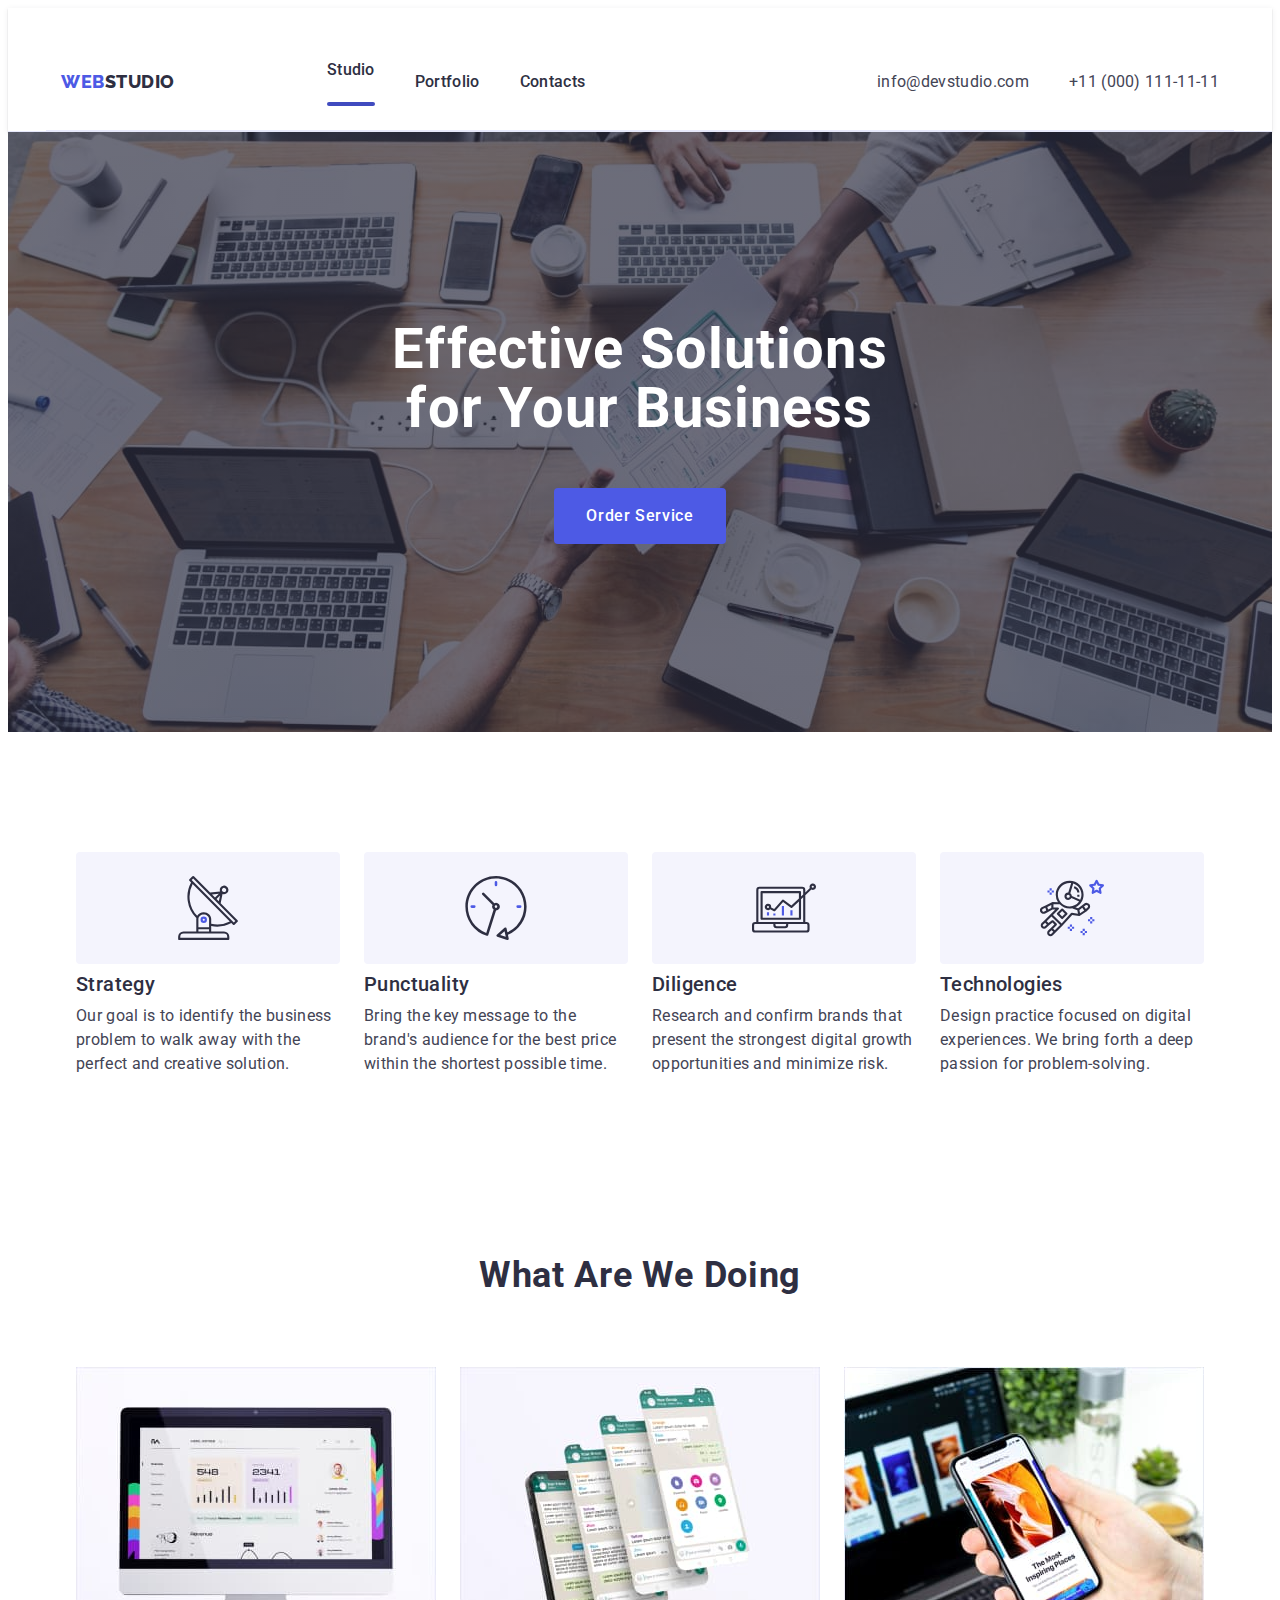
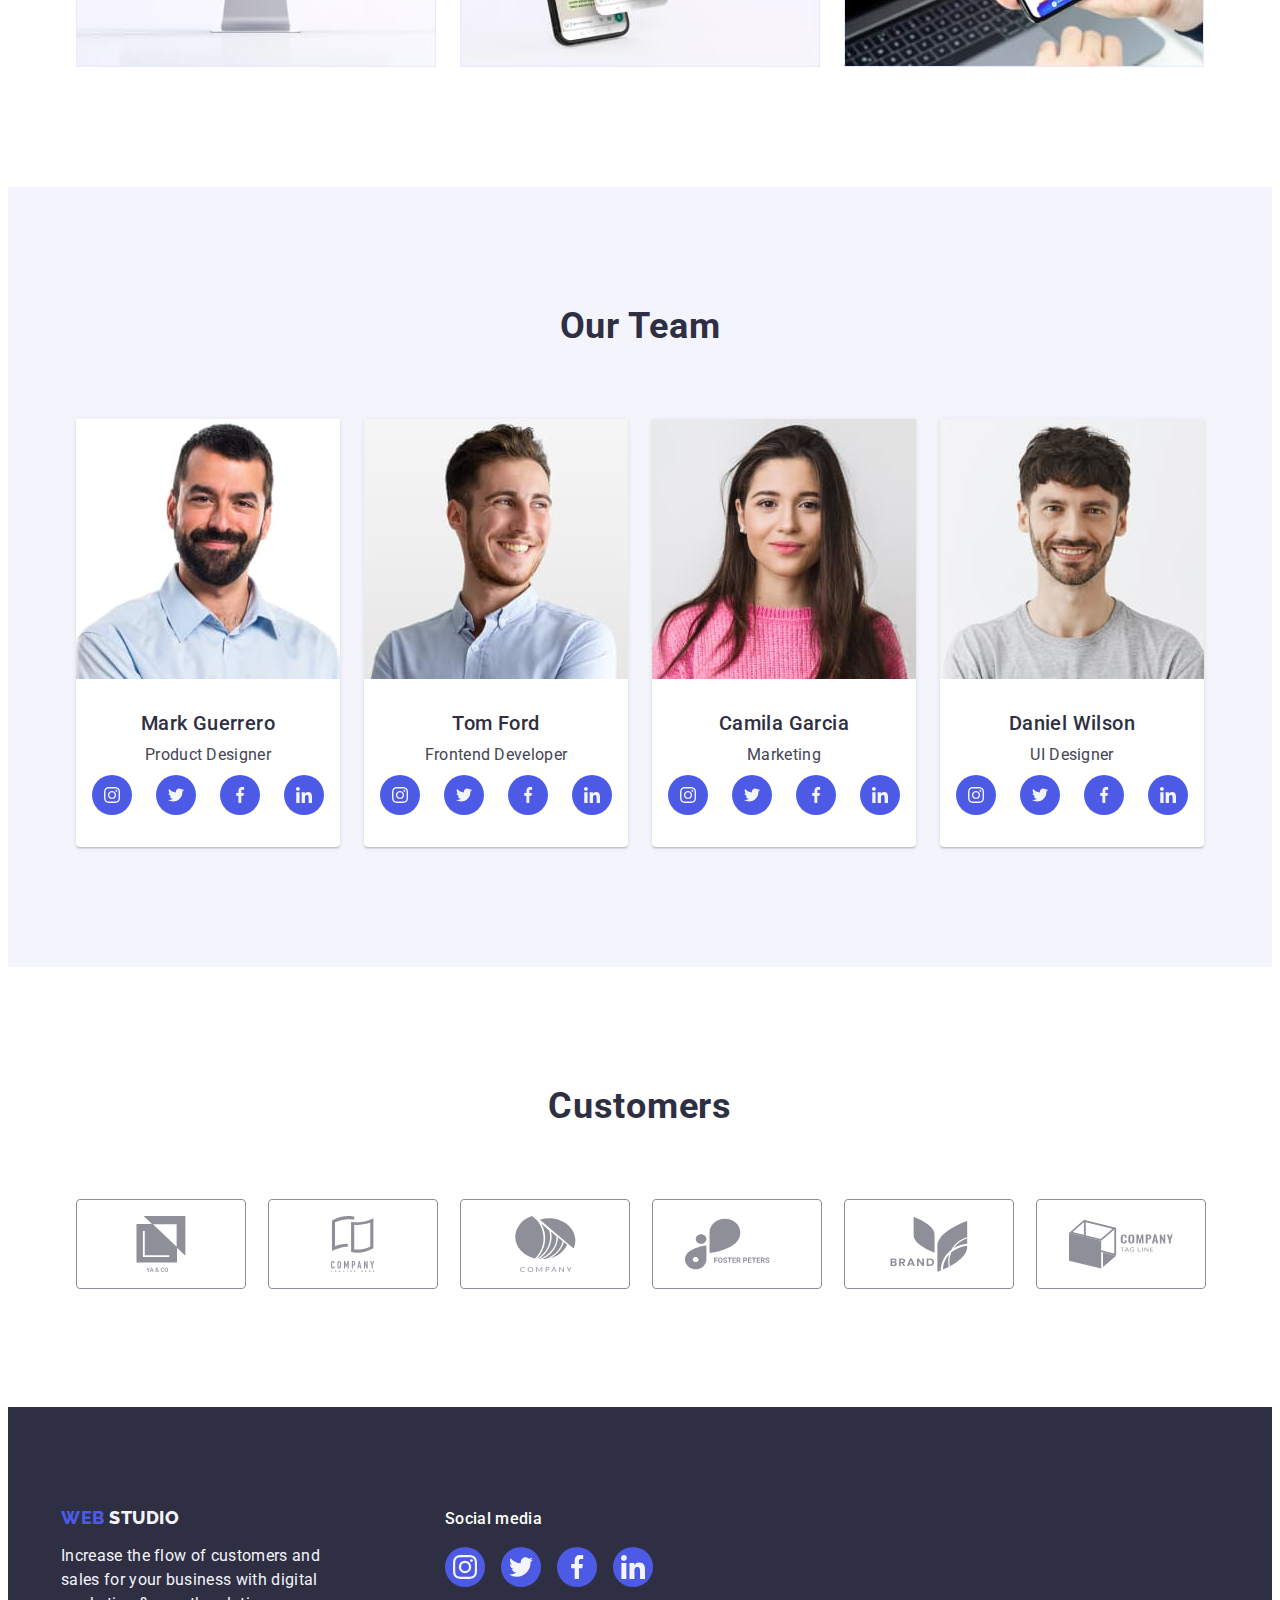
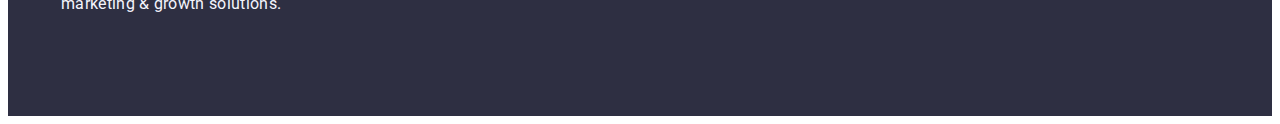
==== index.html @ 020b2678 "vers. 1" ====
<!DOCTYPE html>
<html lang="en">
  <head>
    <meta charset="UTF-8" />
    <meta http-equiv="X-UA-Compatible" content="IE=edge" />
    <meta name="viewport" content="width=device-width, initial-scale=1.0" />
    <title>Web Studio</title>
    <link
      rel="stylesheet"
      href="https://cdnjs.cloudflare.com/ajax/libs/modern-normalize/2.0.0/modern-normalize.min.css"
      integrity="sha512-4xo8blKMVCiXpTaLzQSLSw3KFOVPWhm/TRtuPVc4WG6kUgjH6J03IBuG7JZPkcWMxJ5huwaBpOpnwYElP/m6wg=="
      crossorigin="anonymous"
      referrerpolicy="no-referrer"
    />
    <link rel="stylesheet" href="./css/styles.css" />
    <link rel="preconnect" href="https://fonts.googleapis.com" />
    <link rel="preconnect" href="https://fonts.gstatic.com" crossorigin />
    <link
      href="https://fonts.googleapis.com/css2?family=Raleway:wght@800&family=Roboto:wght@400;500;700;900&display=swap"
      rel="stylesheet"
    />
  </head>
  <body>
    <header class="header">
      <div class="container header-container">
        <!-- Logo -->
        <nav class="navigation">
            
          <a href="./index.html" class="logo-header link"
            >Web
            <span class="logo-header-studio">Studio</span>
          </a>
          <ul class="list menu-nav">
            <li class="underline-studio"><a href="./index.html" class="header-link link">Studio</a></li>
            <li>
              <a href="./portfolio.html" class="header-link link">Portfolio</a>
            </li>
            <li><a href="" class="header-link link">Contacts</a></li>
          </ul>
        </nav>
        <address class="header-address">
          <ul class="list contacts-header">
            <li>
              <a href="mailto:info@devstudio.com" class="header-address-link link"
                >info@devstudio.com</a>
            </li>
            <li>
              <a href="tel:+110001111111" class="header-address-link link">+11 (000) 111-11-11</a>
            </li>
          </ul>
        </address>
      </div>
    </header>
    <main>

      <!------------------------------------------------ Section 1 ------------------------------------------------>
      <section class="hero">
        <div class="container hero-container">
          <h1 class="title-hero">Effective Solutions for Your Business</h1>
          <!-- Button -->
          <button type="button" class="hero-button" data-modal-open>Order Service</button>
        </div>
      </section>

      <!------------------------------------------------ Section 2 ------------------------------------------------>
      <section class="about">
        <div class="container">
          <h2 class="about-title visually-hidden" >Section 2</h2>
          <ul class="list about-list">
            <li class="about-item">
              <div class="icon-main-about">
                
                  <svg class="icon-about" width="64" height="64">
                    <use href="./images/icons.svg#icon-antenna"></use>
                  </svg>
                
              </div>
              <h3 class="about-top-text">Strategy</h3>
              <p class="about-text">
                Our goal is to identify the business problem to walk away with
                the perfect and creative solution.
              </p>
            </li>
            <li class="about-item">
              <div class="icon-main-about">
                
                  <svg class="icon-about" width="64" height="64">
                    <use href="./images/icons.svg#icon-clock"></use>
                  </svg>
                
              </div>
              <h3 class="about-top-text">Punctuality</h3>
              <p class="about-text">
                Bring the key message to the brand's audience for the best price
                within the shortest possible time.
              </p>
            </li>
            <li class="about-item">
              <div class="icon-main-about">
                
                  <svg class="icon-about" width="64" height="64">
                    <use href="./images/icons.svg#icon-diagram"></use>
                  </svg>
                
              </div><h3 class="about-top-text">Diligence</h3>
              <p class="about-text">
                Research and confirm brands that present the strongest digital
                growth opportunities and minimize risk.
              </p>
            </li>
            <li class="about-item">
              <div class="icon-main-about">
                
                  <svg class="icon-about" width="64" height="64">
                    <use href="./images/icons.svg#icon-astronaut"></use>
                  </svg>
                
              </div>
              <h3 class="about-top-text">Technologies</h3>
              <p class="about-text">
                Design practice focused on digital experiences. We bring forth a
                deep passion for problem-solving.
              </p>
            </li>
          </ul>
        </div>
      </section>

      <!------------------------------------------------ Section 3 ------------------------------------------------>
      <section class="what-we-do">
        <div class="container">
          <h2 class="what-title">What are we doing</h2>
          <ul class="list what-list">
            <li class="item-what">
              <img
                src="./images/img1.jpg"
                alt="Computer"
                width="360"
                height="300"
              />
            </li>
            <li class="item-what">
              <img
                src="./images/img2.jpg"
                alt="Social network"
                width="360"
                height="300"
              />
            </li>
            <li class="item-what">
              <img
                src="./images/img3.jpg"
                alt="Mobile phone"
                width="360"
                height="300"
              />
            </li>
          </ul>
        </div>
      </section>

      <!------------------------------------------------ Section 4 ------------------------------------------------>
      <section class="our-team">
        <div class="container our-team-container">
          <h2 class="title-our-team">Our Team</h2>
          <ul class="list list-our-team">
            <li class="card-our-team">
              <img
                src="./images/img-mark.jpg"
                alt="Mark Guerrero"
                width="264"
                height="260"
                class="img-our-team"/>
            <div class="name-prof"><h3 class="item-name">Mark Guerrero</h3>
              <p class="item-profession">Product Designer</p>
              <ul class="soc-list list">
                <li class="soc-item">
                  <a href="" target="_blank" rel="no-referrer noopener" class="soc-item-link link">
                  <svg class="icon-social" width="16" height="16"><use href="./images/icons.svg#icon-instagram"></use></svg>
                </a>
              </li>
                <li class="soc-item">
                  <a href="" target="_blank" rel="no-referrer noopener" class="soc-item-link link">
                  <svg class="icon-social" width="16" height="16"><use href="./images/icons.svg#icon-twitter"></use></svg>
                </a>
              </li>
                <li class="soc-item">
                  <a href="" target="_blank" rel="no-referrer noopener" class="soc-item-link link">
                  <svg class="icon-social" width="16" height="16"><use href="./images/icons.svg#icon-facebook"></use></svg>
                </a>
              </li>
                <li class="soc-item">
                  <a href="" target="_blank" rel="no-referrer noopener" class="soc-item-link link">
                    <svg class="icon-social" width="16" height="16"><use href="./images/icons.svg#icon-linkedin"></use></svg>
                </a>
              </li>
              </ul>
            </div>
            </li>
            <li class="card-our-team">
              <img
                src="./images/img-tom.jpg"
                alt="Tom Ford"
                width="264"
                height="260"
                class="img-our-team"/>
                <div class="name-prof">
              <h3 class="item-name">Tom Ford</h3>
              <p class="item-profession">Frontend Developer</p>
              <ul class="soc-list list">
                <li class="soc-item">
                  <a href="" target="_blank" rel="no-referrer noopener" class="soc-item-link link">
                  <svg class="icon-social" width="16" height="16"><use href="./images/icons.svg#icon-instagram"></use></svg>
                </a>
              </li>
                <li class="soc-item">
                  <a href="" target="_blank" rel="no-referrer noopener" class="soc-item-link link">
                  <svg class="icon-social" width="16" height="16"><use href="./images/icons.svg#icon-twitter"></use></svg>
                </a>
              </li>
                <li class="soc-item">
                  <a href="" target="_blank" rel="no-referrer noopener" class="soc-item-link link">
                  <svg class="icon-social" width="16" height="16"><use href="./images/icons.svg#icon-facebook"></use></svg>
                </a>
              </li>
                <li class="soc-item">
                  <a href="" target="_blank" rel="no-referrer noopener" class="soc-item-link link">
                    <svg class="icon-social" width="16" height="16"><use href="./images/icons.svg#icon-linkedin"></use></svg>
                </a>
              </li>
              </ul>
              </div>
            </li>
            <li class="card-our-team">
              <img
                src="./images/img-camila.jpg"
                alt="Camila Garcia"
                width="264"
                height="260"
                class="img-our-team"/>
                <div class="name-prof">
              <h3 class="item-name">Camila Garcia</h3>
              <p class="item-profession">Marketing</p>
              <ul class="soc-list list">
                <li class="soc-item">
                  <a href="" target="_blank" rel="no-referrer noopener" class="soc-item-link link">
                  <svg class="icon-social" width="16" height="16"><use href="./images/icons.svg#icon-instagram"></use></svg>
                </a>
              </li>
                <li class="soc-item">
                  <a href="" target="_blank" rel="no-referrer noopener" class="soc-item-link link">
                  <svg class="icon-social" width="16" height="16"><use href="./images/icons.svg#icon-twitter"></use></svg>
                </a>
              </li>
                <li class="soc-item">
                  <a href="" target="_blank" rel="no-referrer noopener" class="soc-item-link link">
                  <svg class="icon-social" width="16" height="16"><use href="./images/icons.svg#icon-facebook"></use></svg>
                </a>
              </li>
                <li class="soc-item">
                  <a href="" target="_blank" rel="no-referrer noopener" class="soc-item-link link">
                    <svg class="icon-social" width="16" height="16"><use href="./images/icons.svg#icon-linkedin"></use></svg>
                </a>
              </li>
              </ul>
              </div>
          
            </li>
            <li class="card-our-team">
              <img
                src="./images/img-daniel.jpg"
                alt="Daniel Wilson"
                width="264"
                height="260"
                class="img-our-team"/>
                <div class="name-prof">
              <h3 class="item-name">Daniel Wilson</h3>
              <p class="item-profession">UI Designer</p>
              <ul class="soc-list list">
                <li class="soc-item">
                  <a href="" target="_blank" rel="no-referrer noopener" class="soc-item-link link">
                  <svg class="icon-social" width="16" height="16"><use href="./images/icons.svg#icon-instagram"></use></svg>
                </a>
              </li>
                <li class="soc-item">
                  <a href="" target="_blank" rel="no-referrer noopener" class="soc-item-link link">
                  <svg class="icon-social" width="16" height="16"><use href="./images/icons.svg#icon-twitter"></use></svg>
                </a>
              </li>
                <li class="soc-item">
                  <a href="" target="_blank" rel="no-referrer noopener" class="soc-item-link link">
                  <svg class="icon-social" width="16" height="16"><use href="./images/icons.svg#icon-facebook"></use></svg>
                </a>
              </li>
                <li class="soc-item">
                  <a href="" target="_blank" rel="no-referrer noopener" class="soc-item-link link">
                    <svg class="icon-social" width="16" height="16"><use href="./images/icons.svg#icon-linkedin"></use></svg>
                </a>
              </li>
              </ul>
              </div>
              
            </li>
          </ul>
        </div>
      </section>

<!----------------------------------------- Section 5 ---------------------------------------->

<section class="customers">
<div class="container">
<h2 class="customers-title">Customers</h2>
<ul class="customers-list list">
  <li class="customers-item">
    <a href="" target="_blank" rel="no-referrer noopener" class="customers-link link">
      <svg class="icon-customers" width="104" height="56">
        <use href="./images/icons.svg#icon-cust-logo-1"></use>
      </svg>
    </a>
  </li>
  <li class="customers-item">
    <a href="" target="_blank" rel="no-referrer noopener" class="customers-link link">
      <svg class="icon-customers" width="104" height="56">
        <use href="./images/icons.svg#icon-cust-logo-2"></use>
      </svg>
    </a>
  </li>
  <li class="customers-item">
    <a href="" target="_blank" rel="no-referrer noopener" class="customers-link link">
      <svg class="icon-customers" width="104" height="56">
        <use href="./images/icons.svg#icon-cust-logo-3"></use>
      </svg>
    </a>
  </li>
  <li class="customers-item">
    <a href="" target="_blank" rel="no-referrer noopener" class="customers-link link">
      <svg class="icon-customers" width="104" height="56">
        <use href="./images/icons.svg#icon-cust-logo-4"></use>
      </svg>
    </a>
  </li>
  <li class="customers-item">
    <a href="" target="_blank" rel="no-referrer noopener" class="customers-link link">
      <svg class="icon-customers" width="104" height="56">
        <use href="./images/icons.svg#icon-cust-logo-5"></use>
      </svg>
    </a>
  </li>
  <li class="customers-item">
    <a href="" target="_blank" rel="no-referrer noopener" class="customers-link link">
      <svg class="icon-customers" width="104" height="56">
        <use href="./images/icons.svg#icon-cust-logo-6"></use>
      </svg>
    </a>
  </li>
</ul>
</div>
</section>



    </main>
    <footer class="footer">
      <div class="container footer-container">
        
        <!-- <div class="footer-container"> -->
          <div class="logo-text-footer">

        <!---- Logo ----->

        <a href="./index.html" class="logo-footer link">
          Web <span class="logo-footer-studio">Studio</span>
        </a>

        <p class="text-footer">
          Increase the flow of customers and sales for your business with
          digital marketing & growth solutions.
        </p>
      </div>
      <div>
        <p class="soc-footer-title">Social media</p>
        <ul class="soc-list-footer list">
          <li class="soc-item-footer">
            <a href="" target="_blank" rel="no-referrer noopener" class="soc-link-footer link">
              <svg class="icon-footer" width="24" height="24">
                <use href="./images/icons.svg#icon-instagram"></use>
              </svg>
            </a>
          </li>
          <li class="soc-item-footer">
            <a href="" target="_blank" rel="no-referrer noopener" class="soc-link-footer link">
              <svg class="icon-footer" width="24" height="24">
                <use href="./images/icons.svg#icon-twitter"></use>
              </svg>
            </a>
          </li>
          <li class="soc-item-footer">
            <a href="" target="_blank" rel="no-referrer noopener" class="soc-link-footer link">
              <svg class="icon-footer" width="24" height="24">
                <use href="./images/icons.svg#icon-facebook"></use>
              </svg>
            </a>
          </li>
          <li class="soc-item-footer">
            <a href="" target="_blank" rel="no-referrer noopener" class="soc-link-footer link">
              <svg class="icon-footer" width="24" height="24">
                <use href="./images/icons.svg#icon-linkedin"></use>
              </svg>
            </a>
          </li>
        </ul>
      </div>
      <!-- </div> -->
    </div>
    <div class="backdrop is-hidden" data-modal>
      <div class="modal">
        <button type="button" class="modal-close" data-modal-close>
          <svg class="modal-close-icon" width="8" height="8">
            <use href="./images/icons.svg#icon-close-black"></use>
          </svg>
        </button>
      </div>
    </div>
    <script src="./js/modal.js"></script>
  </body>
</html>
---- css/styles.css ----
body {
    font-family: "Roboto", sans-serif;
    color: var(--slate-color);
    background-color: var(--white-color);
}

.link {text-decoration: none;}

.list {list-style: none;}

:root {
    --white-color: #FFFFFF;;
    --slate-color: #434455;
    --lite-slate: #8E8F99;
    --cloud-color: #F4F4FD;
    --iris-color: #4D5AE5; 
    --navy-blue-color: #2E2F42; 
    --back-color-main: #E5E5E5; 
    --ocean-color: #404BBF; 
    --green-color: #31D0AA;
    --transition-250ms: transition-duration: 5000ms;
    --trans-time-func: transition-timing-function: cubic-bezier(0.4, 0, 0.2, 1);
}

.visually-hidden {
    position: absolute;
    width: 1px;
    height: 1px;
    margin: -1px;
    border: 0;
    padding: 0;
    white-space: nowrap;
    clip-path: inset(100%);
    clip: rect(0 0 0 0);
    overflow: hidden;
  }

  p,
  h1,
  h2,
  h3,
  h4,
  h5,
  h6  {
    margin: 0;
  }

  ul,
  ol {
    margin: 0;
    padding: 0;
  }

  img {display: block;

  }

  .container {
            width: 1158px;
            padding: 0 15px;
            /* padding-right: 15px;
            padding-left: 15px; */
            margin: 0 auto;
  }


/* --------------------------- HEADER --------------------------- */

.header {
background-color: var(--white-color);
padding-top: 25.5px;
border-bottom: 1px solid #e7e9fc;
box-shadow: 0px 2px 1px rgba(46, 47, 66, 0.08), 0px 1px 1px rgba(46, 47, 66, 0.16), 0px 1px 6px rgba(46, 47, 66, 0.08);

}

.header-container {
                display: flex;
                align-items: center;
                border-bottom: 1px solid #E7E9FC;
                /* padding-bottom: 25.5px; */
                padding: 0 15px 0 15px
}

.menu-nav {
    display: flex;
    align-items: center;
    gap: 40px;
    padding: 24px 0;
}


.underline-studio::after {
    content: '';
    width: 100%;
    height: 4px;
    background-color: var(--ocean-color);
    display: block;
    margin-top: 20px;
    border-radius: 2px;
}

.underline-portfolio::after {
    content: '';
    width: 100%;
    height: 4px;
    background-color: var(--ocean-color);
    display: block;
    margin-top: 20px;
    border-radius: 2px;
}

.navigation {
    display: flex;
    align-items: center;
}

/* .logo-padding {
    padding-left: 156px;
} */

.logo-header { font-family: "Raleway", sans-serif;
    font-weight: 800;
    font-size: 18px;
    line-height: 1.17;
    display: flex;
    margin-right: 76px ;
    align-items: center;
    letter-spacing: 0.03em;
    text-transform: uppercase;
    color: var(--iris-color)
    
}


.logo-header-web:active {text-decoration: underline;

}

.logo-header-studio {color: var(--navy-blue-color);
                margin-right: 76px;
}


.logo-header:active {text-decoration: underline;}

.header-link {
    font-weight: 500;
    font-size: 16px;
    line-height: 1.5;
    letter-spacing: 0.02em;
    color: var(--navy-blue-color);
    padding: 24px 0;
    transition-property: color;
    transition-duration: 250ms;
    transition-timing-function: cubic-bezier(0.4, 0, 0.2, 1);
}


.header-link:focus { color: var(--ocean-color);

   
}

.header-link:hover {color: var(--ocean-color);
    
}

.header-address {
    font-style: normal;
    margin-left: auto;
}

.header-address-link {
    font-weight: 400;
    font-size: 16px;
    line-height: 1.5;
    letter-spacing: 0.02em;
    color: var(--slate-color);
    transition-property: color;
    transition-duration: 250ms;
    transition-timing-function: cubic-bezier(0.4, 0, 0.2, 1);
}   

.contacts-header {
         display: flex;
        align-items: center;
        gap: 40px;
}

.header-address-link:focus {color: var(--ocean-color);

}

.header-address-link:hover {color: var(--ocean-color);    
}



/* --------------------------- HERO --------------------------- */

.hero {
    /* background-color: var(--navy-blue-color); */
    padding-top: 188px;
    padding-bottom: 188px;
    background-image: linear-gradient(rgba(46, 47, 66, 0.7), rgba(46, 47, 66, 0.7)), url(../images/hero-bg.jpg);
    background-repeat: no-repeat;
    background-position: center;
    background-size: cover;
    /* max-width: 1158px;  */
    margin: 0 auto;
    max-width: 1440px;
}

.hero-container {
    /* padding-top: 188px;
    padding-bottom: 188px;
    background-image: linear-gradient(rgba(46, 47, 66, 0.7), rgba(46, 47, 66, 0.7)), url(../images/hero-bg.jpg);
    background-repeat: no-repeat;
    background-position: center;
    background-size: cover; */
    
}

.title-hero {
    font-weight: 700;
    font-size: 56px;
    line-height: 1.07;
    text-align: center;
    letter-spacing: 0.02em;
    color: var(--white-color);
    /* margin-bottom: 48px; */
    max-width: 496px;
    min-height: 120px;
    /* margin-left: 472px; */
    margin: 0 auto;
}

.hero-button {
    font-family: "Roboto", sans-serif;
    font-style: normal;
    font-weight: 500;
    font-size: 16px;
    line-height: 1.5;
    display: flex;
    align-items: center;
    letter-spacing: 0.04em;
    color: var(--white-color);
    background-color: var(--iris-color);
    cursor: pointer;
    padding: 16px 32px;
    margin: auto;
    gap: 10px;
    border-radius: 4px;
    margin-top: 48px;
    display: block;
    min-width: 169px;
    height: 56px;
    border: none;
    transition-property: background-color;
    transition-duration: 250ms;
    transition-timing-function: cubic-bezier(0.4, 0, 0.2, 1);
}

.hero-button:hover {background-color: var(--ocean-color);

}

.hero-button:focus {background-color: var(--ocean-color);

}

/* --------------------------- ABOUT --------------------------- */

.about { padding-top: 120px;
        padding-bottom: 120px;
}


.about-title {
    
}

.about-list {
    display: flex;
    /* align-items: center; */
    gap: 24px;
    justify-content: center;
    /* padding-left: 156px;
    padding-right: 156px; */
}

.about-item {
            /* border: 1px solid black; */
            display: flex;
            flex-direction: column;
            width: 264px;
            min-height: 72px;

}

.icon-main-about {
    display: flex;
    align-items: center;
    justify-content: center;
    width: 264px;
    height: 112px;
    margin-bottom: 8px;
    border-radius: 4px;
    background-color: #F4F4FD;
}

/* .link-about-icon {
    width: 100%;
    height: 100%;
    background-color: #F4F4FD;;
    border-radius: 4px;
    display: flex;
    align-items: center;
    justify-content: center; */
/* } */

.icon-about {

}

.about-top-text {
    font-weight: 500;
    font-size: 20px;
    line-height: 1.2;
    letter-spacing: 0.02em;
    color: var(--navy-blue-color);
    margin-bottom: 8px;
}

.about-text {
    font-weight: 400;
    font-size: 16px;
    line-height: 1.5;
    letter-spacing: 0.02em;
   }

/* --------------------------- What are we doing --------------------------- */

.what-we-do {padding-bottom: 120px;
            padding-top: 60px;
}

.what-title {
    font-weight: 700;
    font-size: 36px;
    line-height: 1.11;
    text-align: center;
    letter-spacing: 0.02em;
    text-transform: capitalize;
    color: var(--navy-blue-color);
    margin-bottom: 72px;
}

.what-list {
    display: flex;
    gap: 24px;
    justify-content: center;
}

.item-what {
    width: calc((100%-48px)/3);
}


/* --------------------------- OUR TEAM --------------------------- */

.our-team {
    background-color: var(--cloud-color); 
    padding-top: 120px;
    padding-bottom: 120px;
}

.our-team-container {
    /* background-color: var(--cloud-color);
    padding-top: 120px;
    padding-bottom: 120px; */
}

.card-our-team {
    background-color: var(--white-color);
    /* width: calc((100%-72px)/4); */
    border-radius: 0 0 4px 4px;
    /* border: 1px solid black; */
    box-shadow: 0px 1px 6px rgba(46, 47, 66, 0.08), 0px 1px 1px rgba(46, 47, 66, 0.16), 0px 2px 1px rgba(46, 47, 66, 0.08);
}

.name-prof {
    padding: 32px 16px;
    /* margin-bottom: 8px; */
}

.title-our-team {font-weight: 700;
    font-size: 36px;
    line-height: 1.11;
    text-align: center;
    letter-spacing: 0.02em;
    text-transform: capitalize;
    color: var(--navy-blue-color);
    margin-bottom: 72px;
}

.list-our-team {
    display: flex;
    gap: 24px;
    justify-content: center;
    /* width: calc((100%-72px)/4); */
}

.img-our-team {
    /* margin-bottom: 32px; */
    
}

.item-name {font-weight: 500;
    font-size: 20px;
    line-height: 1.2;
    text-align: center;
    letter-spacing: 0.02em;
    color: var(--navy-blue-color);
    margin-bottom: 8px;
}

.item-profession {
    font-size: 16px;
    line-height: 1.5;
    text-align: center;
    letter-spacing: 0.02em;
    /* padding-bottom: 32px; */
    margin-bottom: 8px;
}

.soc-list {
    display: flex;
    justify-content: center;
    gap: 24px;
}

.soc-item {
    width: 40px;
    height: 40px;

}

.soc-item-link {
    width: 100%;
    height: 100%;
    background-color: var(--iris-color);
    border-radius: 50%;
    display: flex;
    align-items: center;
    justify-content: center;
    transition-property: background-color;
    transition-duration: 250ms;
    transition-timing-function: cubic-bezier(0.4, 0, 0.2, 1);
}

.icon-social {
    /* background-color: var(--iris-color); */
    fill: var(--cloud-color);
}


.soc-item-link:hover {
    background-color: var(--ocean-color);
    
}

.soc-item-link:focus {
    background-color: var(--ocean-color);
    
}

/* --------------------------- CUSTOMERS --------------------------- */


.customers {
    padding-top: 120px;
    padding-bottom: 120px;
}

.customers-title {
font-weight: 700;
font-size: 36px;
line-height: 1.11;
text-align: center;
letter-spacing: 0.02em;
/* text-transform: capitalize; */
color: var(--navy-blue-color);
margin-bottom: 72px;
}

.customers-list {
    display: flex;
    justify-content: center;
    gap: 24px;
}

.customers-item {
    width: 168px;
    height: 88px;
   width: calc((100%-120px)/6);
}

.customers-link {
    width: 100%;
    height: 100%;
    border: 1px solid var(--lite-slate);
    border-radius: 4px;
    display: flex;
    align-items: center;
    justify-content: center;
    color: var(--lite-slate);
    transition-property: color, border-color, fill;
    transition-duration: 250ms;
    transition-timing-function: cubic-bezier(0.4, 0, 0.2, 1);
}

.icon-customers {
    fill: currentColor;
}

.customers-link:hover {
        border-color: var(--ocean-color);
        color: #404bbf;
        border-color: #404bbf;
}


.customers-link:focus {
    border-color: var(--ocean-color);
    color: #404bbf;
    border-color: #404bbf;
    
}

.customers-link:hover .icon-customers {
    fill: var(--ocean-color);
}
       




/* --------------------------- PORTFOLIO --------------------------- */

.portfolio {
  padding: 96px 0 120px 0;
} 

.portfolio-btn {
    font-family: "Roboto", sans-serif;
    cursor: pointer;
    font-weight: 500;
    font-size: 16px;
    line-height: 1.5;
    display: flex;
    align-items: center;
    text-align: center;
    letter-spacing: 0.04em;
    color: var(--iris-color);
    background-color: var(--cloud-color);
    padding: 12px 24px;
    border-radius: 4px;
    border: 1px solid #E7E9FC;
    transition-property: background-color, box-shadow;
    transition-duration: 250ms;
    transition-timing-function: cubic-bezier(0.4, 0, 0.2, 1);
}

.portfolio-btn:hover {color: var(--white-color);
     background-color: var(--ocean-color);
     box-shadow: 0px 3px 1px rgba(0, 0, 0, 0.1), 0px 2px 1px rgba(0, 0, 0, 0.08), 0px 2px 2px rgba(0, 0, 0, 0.12);

}

.portfolio-btn:focus {color: var(--white-color);
    background-color: var(--ocean-color);
    box-shadow: 0px 3px 1px rgba(0, 0, 0, 0.1), 0px 2px 1px rgba(0, 0, 0, 0.08), 0px 2px 2px rgba(0, 0, 0, 0.12);
}

.buttons-list {
                /* padding-top: 96px; */
                /* padding-bottom: 72px; */
                display: flex;
                gap: 24px;
                justify-content: center;
                margin-bottom: 72px
}

.portfolio-btn:hover {
    border: 1px solid transparent;
}

.portfolio-btn:focus {
    border: 1px solid transparent;
}

.portfolio-list {
    padding-bottom: 120px;
    display: flex;
    flex-wrap: wrap; 
    gap: 48px 24px;
    /* width: calc((100%-24px)/3);  */
    justify-content: center;
    }

.card-portfolio-list {
    /* border: 1px solid black; */
    width: calc((100% - 48px) / 3);
}

.card-portfolio-list:hover .portfolio-cover-text {
    transform: translate(0);

}

.portfolio-link {
display: block;
transition-property: box-shadow;
    transition-duration: 250ms;
    transition-timing-function: cubic-bezier(0.4, 0, 0.2, 1);
}


.portfolio-link:hover {
    box-shadow:0px 1px 6px rgba(46, 47, 66, 0.08), 0px 1px 1px rgba(46, 47, 66, 0.16), 0px 2px 1px rgba(46, 47, 66, 0.08);
}

.portfolio-link:focus {
    box-shadow:0px 1px 6px rgba(46, 47, 66, 0.08), 0px 1px 1px rgba(46, 47, 66, 0.16), 0px 2px 1px rgba(46, 47, 66, 0.08);
}

.portfolio-cover-wrap {
    position: relative;
    overflow: hidden;
}

.portfolio-cover-text{
position: absolute;
top: 0;
background-color: var(--iris-color);
height: 100%;
transform: translateY(100%);
transition: transform 300ms linear;
font-weight: 400;
font-size: 16px;
line-height: 24px;
letter-spacing: 1.5;
color: var(--cloud-color);
padding: 40px 32px 164px 32px;
}


.name-filter {
    padding: 32px 16px;
    border: 1px solid #e7e9fc;
    border-top: none; 
}

/* .border-card-portfolio {
    border: black
} */

/* .img-portfolio {
            margin-bottom: 32px;

} */



.portfolio-name {
    font-weight: 500;
    font-size: 20px;
    line-height: 1.2;
    letter-spacing: 0.02em;
    color: var(--navy-blue-color);
    margin-bottom: 8px;
    
}

.portfolio-filter {
    font-size: 16px;
    line-height: 1.5;
    letter-spacing: 0.02em;
    color: var(--slate-color);
    }

/* --------------------------- FOOTER --------------------------- */
.footer {
    background-color: var(--navy-blue-color);
    padding-top: 100px;
    padding-bottom: 100px;
    }

    .footer-container {
        display: flex;
        align-items: baseline;

    }

.fotter-padding-zone {padding-left: 156px;

}

.logo-footer {
    font-family: "Raleway", sans-serif;
    /* font-style: normal; */
    font-weight: 800;
    font-size: 18px;
    line-height: 1.17;
    /* display: flex; */
    align-items: center;
    letter-spacing: 0.03em;
    text-transform: uppercase;
    color: var(--iris-color);
    margin-bottom: 16px;
    display: inline-block;
}


.logo-footer-studio {
    color: var(--cloud-color);
    /* margin-bottom: 17.5px; */
}

.text-footer {
    font-size: 16px;
    line-height: 1.5;
    letter-spacing: 0.02em;
    color: var(--cloud-color);
    /* padding-left: 156px; */
    max-width: 264px;
}

.footer-container {
    display: flex;
}

.logo-text-footer {
    margin-right: 120px;
}

.soc-footer-title {
    font-weight: 500;
    font-size: 16px;
    line-height: 1.5;
    letter-spacing: 0.02em;
    color: var(--white-color);
    margin-bottom: 16px;
        
}

.soc-list-footer {
    display: flex;
    justify-content: center;
    gap: 16px;
}

.soc-item-footer {
    width: 40px;
    height: 40px;
}

.soc-link-footer {
    width: 100%;
    height: 100%;
    background-color: var(--iris-color);
    display: flex;
    justify-content: center;
    align-items: center;
    border-radius: 50%;
    transition-property: background-color;
    transition-duration: 250ms;
    transition-timing-function: cubic-bezier(0.4, 0, 0.2, 1);
}

.soc-link-footer:hover  {
    background-color: var(--green-color);
}

.soc-link-footer:focus  {
    background-color: var(--green-color);
}

.icon-footer {
    fill: var(--cloud-color);
}


.backdrop {
    position: fixed;
    width: 100%;
    height: 100%;
    background-color: rgba(46, 47, 66, 0.408);
    top: 0;
    transition: opacity 300ms linear, visibility 300ms linear;
}

.modal {
    position: absolute;
    top: 50%;
    left: 50%;
    transform: translate(-50%, -50%) scale(1);
    transition: transform 300ms linear;
    width: 408px;
    min-height: 584px;
    background-color: #FCFCFC;
    padding: 32px;
}

.backdrop.is-hidden .modal {
    transform: translate(-50%, -50%) scale(0);
}


.modal-close {
    width: 24px;
    height: 24px;
    border: 1px solid black;
    border-radius: 50%;
    display: flex;
    margin-left: auto;
    justify-content: center;
    align-items: center;
    cursor: pointer;
    background-color: #E7E9FC;
}

.modal-close:hover {
background-color: var(--ocean-color);
fill: var(--white-color);
}

.modal-close:focus {
    background-color: var(--ocean-color);
    fill: var(--white-color);
}

.modal-close-icon {
     
}

.is-hidden {
    visibility: none;
    opacity: 0;
    pointer-events: none;
}
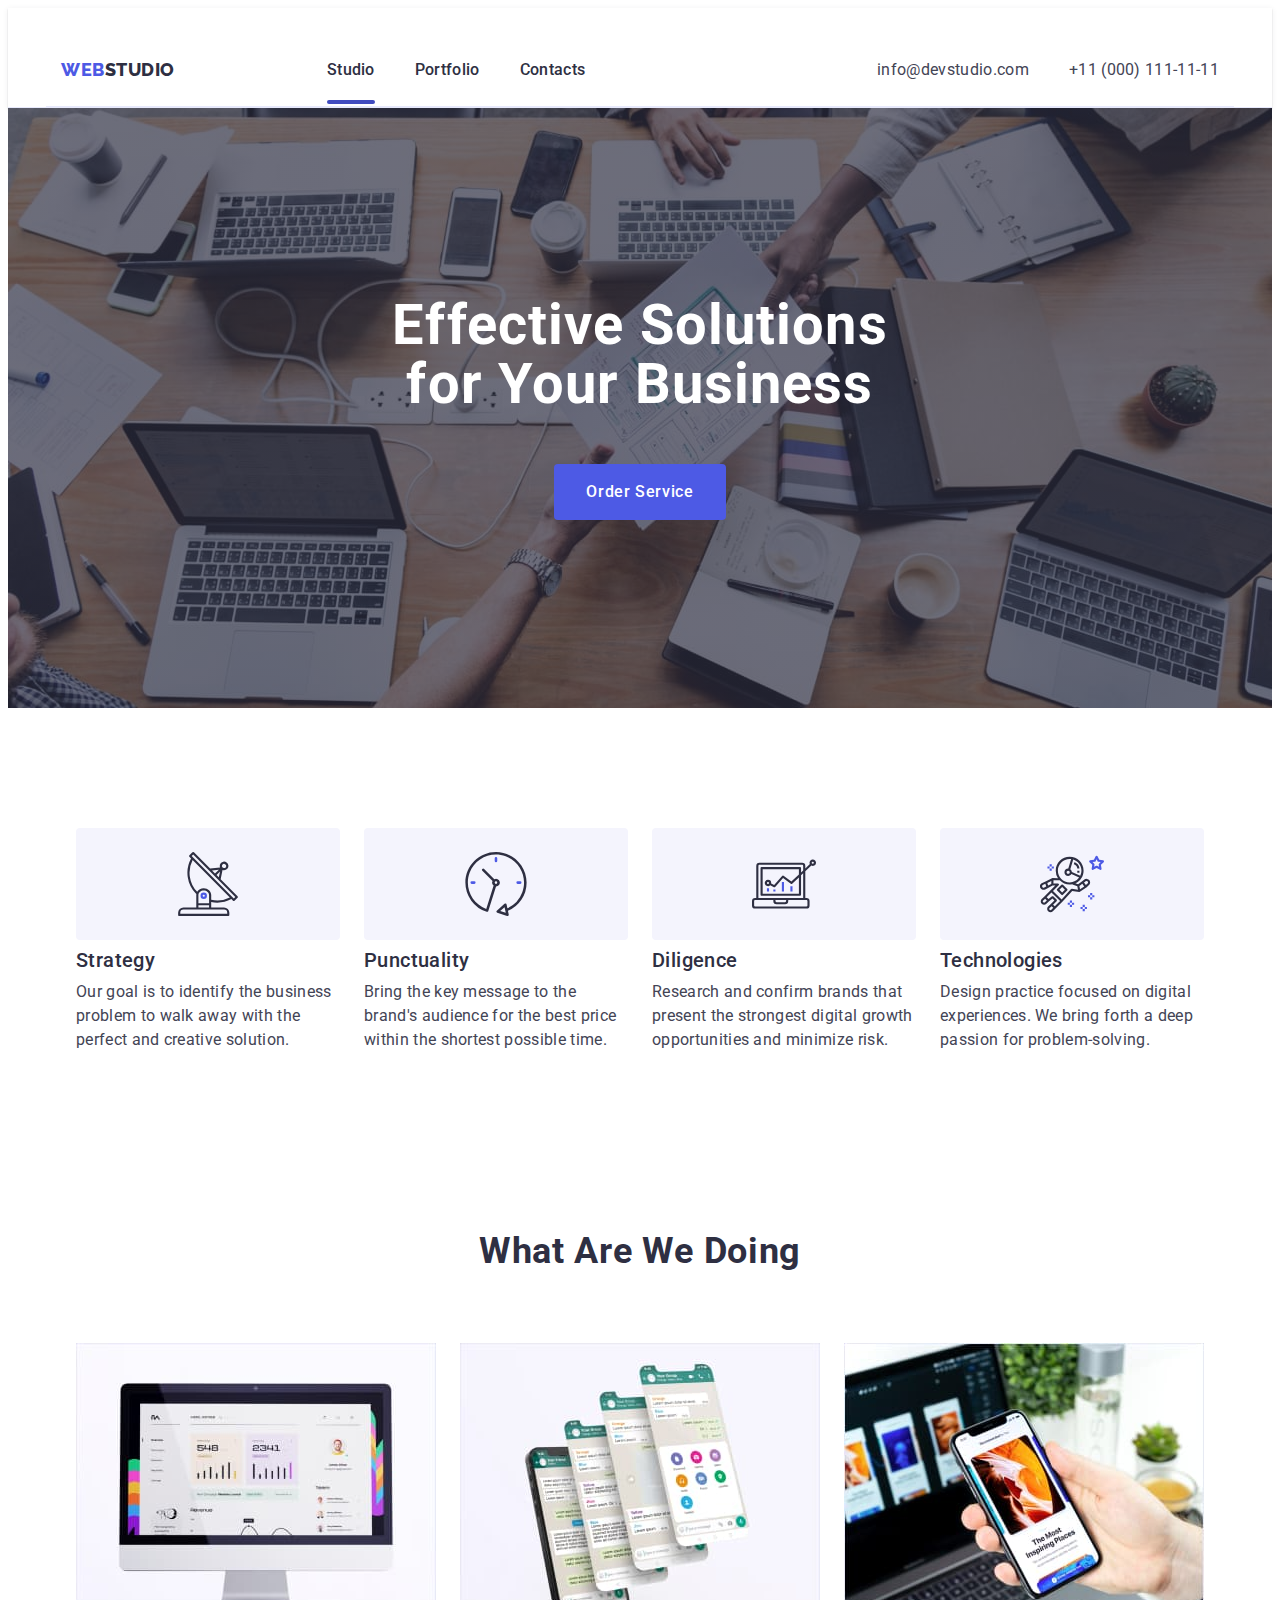
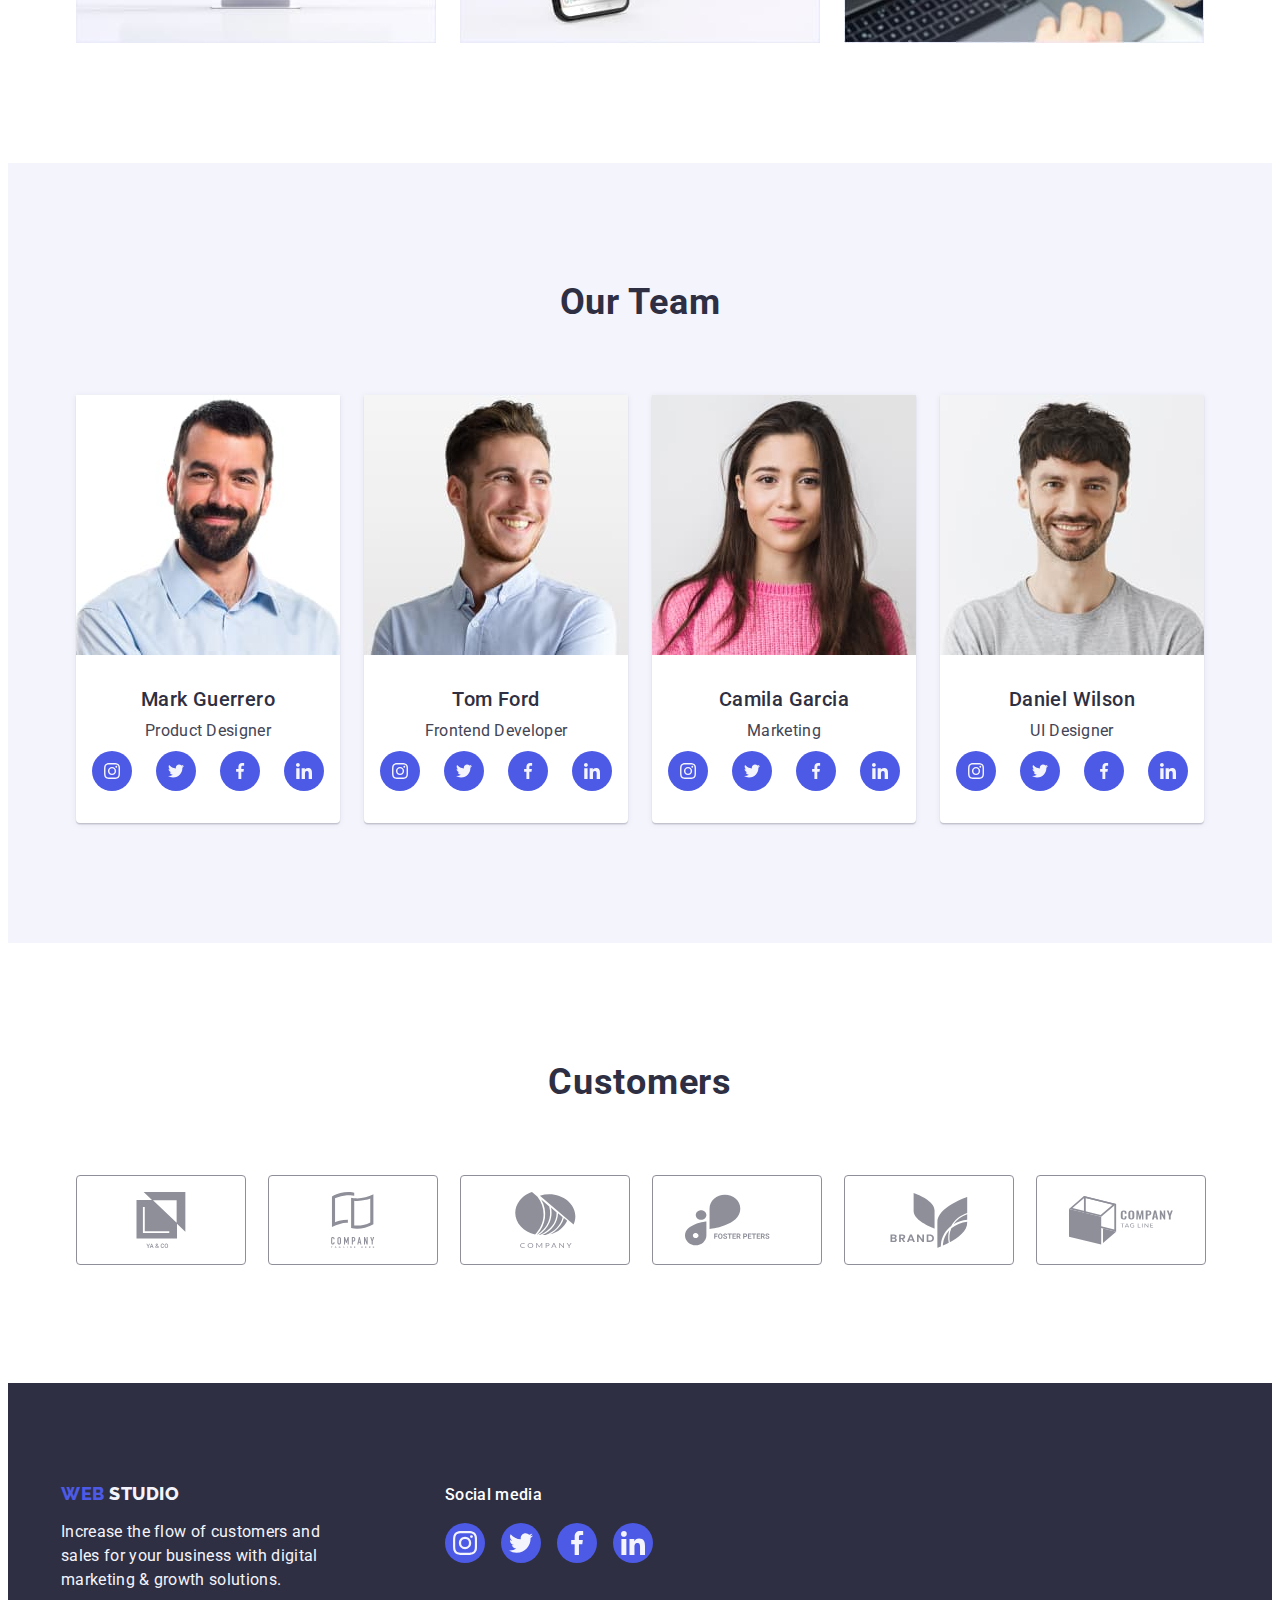
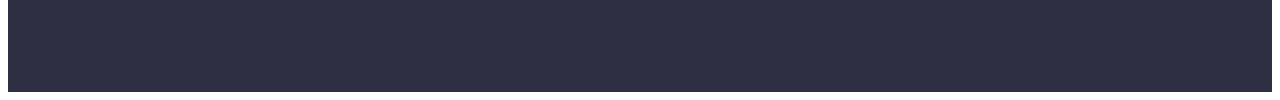
==== commit fdd67a38: "vers. 2" ====
--- a/index.html
+++ b/index.html
@@ -31,7 +31,7 @@
             <span class="logo-header-studio">Studio</span>
           </a>
           <ul class="list menu-nav">
-            <li class="underline-studio"><a href="./index.html" class="header-link link">Studio</a></li>
+            <li><a href="./index.html" class="header-link link underline-studio">Studio</a></li>
             <li>
               <a href="./portfolio.html" class="header-link link">Portfolio</a>
             </li>
@@ -412,6 +412,7 @@
       </div>
       <!-- </div> -->
     </div>
+    </footer>
     <div class="backdrop is-hidden" data-modal>
       <div class="modal">
         <button type="button" class="modal-close" data-modal-close>
--- a/css/styles.css
+++ b/css/styles.css
@@ -18,8 +18,6 @@
     --back-color-main: #E5E5E5; 
     --ocean-color: #404BBF; 
     --green-color: #31D0AA;
-    --transition-250ms: transition-duration: 5000ms;
-    --trans-time-func: transition-timing-function: cubic-bezier(0.4, 0, 0.2, 1);
 }
 
 .visually-hidden {
@@ -89,24 +87,40 @@
     padding: 24px 0;
 }
 
+.underline-studio {
+    position: relative;
+    color: #404bbf; 
+}
 
 .underline-studio::after {
+    position: absolute;
+    left: 0;
+    bottom: -1px;
     content: '';
     width: 100%;
     height: 4px;
-    background-color: var(--ocean-color);
+    background-color: #404bbf;
     display: block;
-    margin-top: 20px;
+    /* margin-top: 20px; */
     border-radius: 2px;
+
+}
+
+.underline-portfolio {
+    position: relative;
+    color: #404bbf; 
 }
 
 .underline-portfolio::after {
+    position: absolute;
+    left: 0;
+    bottom: -1px;
     content: '';
     width: 100%;
     height: 4px;
-    background-color: var(--ocean-color);
+    background-color: #404bbf;
     display: block;
-    margin-top: 20px;
+    /* margin-top: 20px; */
     border-radius: 2px;
 }
 
@@ -505,6 +519,9 @@
     width: 168px;
     height: 88px;
    width: calc((100%-120px)/6);
+   transition-property: color, border-color, fill;
+    transition-duration: 250ms;
+    transition-timing-function: cubic-bezier(0.4, 0, 0.2, 1);
 }
 
 .customers-link {
@@ -519,6 +536,8 @@
     transition-property: color, border-color, fill;
     transition-duration: 250ms;
     transition-timing-function: cubic-bezier(0.4, 0, 0.2, 1);
+    
+    
 }
 
 .icon-customers {
@@ -568,9 +587,13 @@
     padding: 12px 24px;
     border-radius: 4px;
     border: 1px solid #E7E9FC;
-    transition-property: background-color, box-shadow;
+    transition:  color 250ms cubic-bezier(0.4, 0, 0.2, 1), 
+    background-color 250ms cubic-bezier(0.4, 0, 0.2, 1), 
+    border-color 250ms cubic-bezier(0.4, 0, 0.2, 1), 
+    box-shadow 250ms cubic-bezier(0.4, 0, 0.2, 1);
+    /* transition-property: background-color, box-shadow;
     transition-duration: 250ms;
-    transition-timing-function: cubic-bezier(0.4, 0, 0.2, 1);
+    transition-timing-function: cubic-bezier(0.4, 0, 0.2, 1); */
 }
 
 .portfolio-btn:hover {color: var(--white-color);
@@ -634,6 +657,7 @@
 
 .portfolio-link:focus {
     box-shadow:0px 1px 6px rgba(46, 47, 66, 0.08), 0px 1px 1px rgba(46, 47, 66, 0.16), 0px 2px 1px rgba(46, 47, 66, 0.08);
+    transform: translateY(100%);
 }
 
 .portfolio-cover-wrap {
